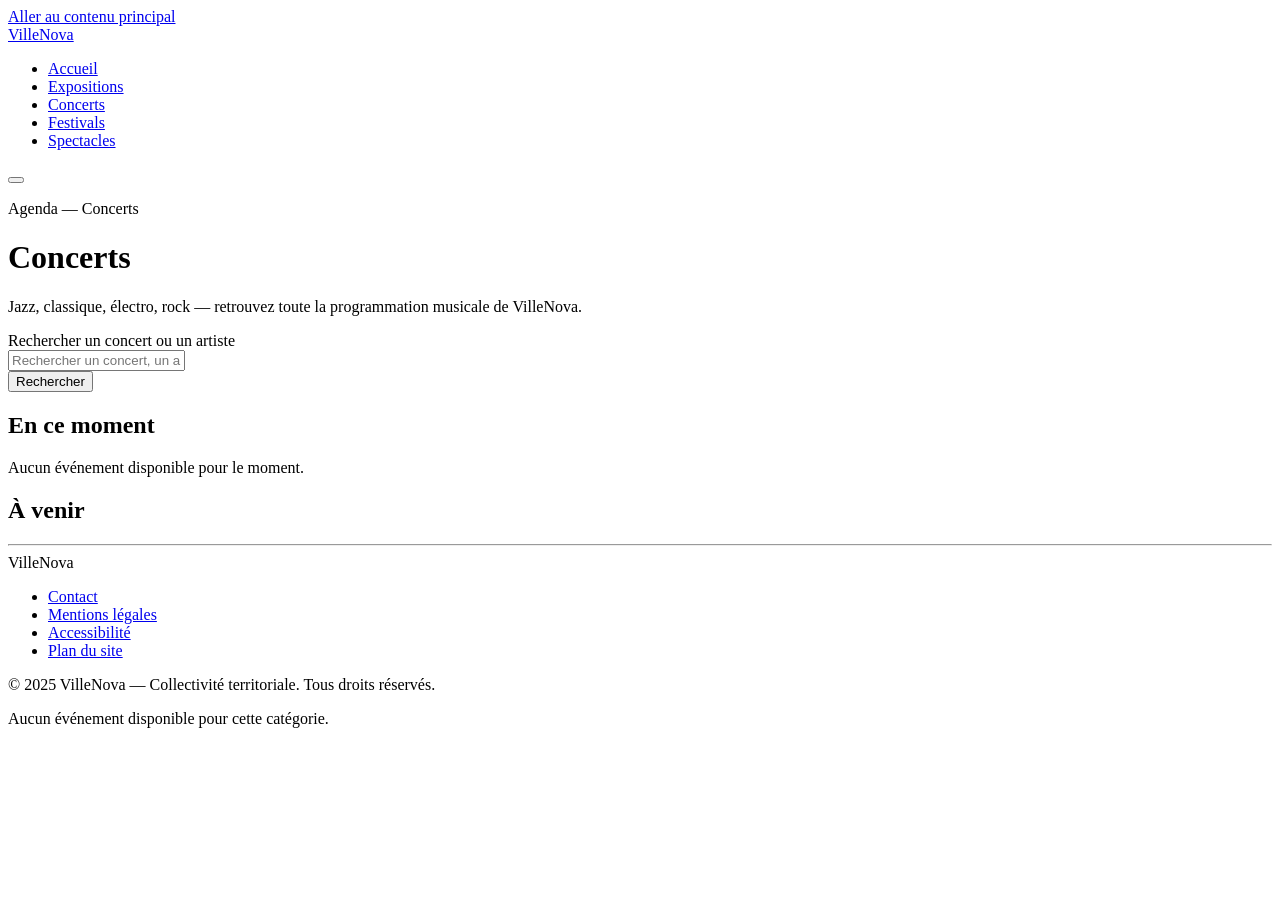
==== html/concerts.html @ 8671c9f1 "rajout du projet" ====
<!DOCTYPE html>
<html lang="fr">
<head>
  <meta charset="UTF-8" />
  <meta name="viewport" content="width=device-width, initial-scale=1.0" />
  <title>Concerts — VilleNova</title>
  <link href="https://fonts.googleapis.com/css2?family=Playfair+Display:wght@400;700&family=Inter:wght@400;500;600&display=swap" rel="stylesheet" />
  <link rel="stylesheet" href="../sass/style.css" />
</head>
<body data-page="concerts">

  <nav aria-label="Navigation principale">
    <a href="index.html" class="logo" aria-label="VilleNova — Retour à l'accueil">VilleNova</a>
    <ul class="nav-links" role="list">
      <li><a href="index.html">Accueil</a></li>
      <li><a href="expositions.html">Expositions</a></li>
      <li><a href="concerts.html" class="active-concert" aria-current="page">Concerts</a></li>
      <li><a href="festivals.html">Festivals</a></li>
      <li><a href="spectacles.html">Spectacles</a></li>
    </ul>
  </nav>

  <main id="contenu-principal">

    <div class="page-header concert" aria-labelledby="page-titre">
      <div class="page-header-inner">
        <p class="page-label">Agenda — Concerts</p>
        <h1 id="page-titre">Concerts</h1>
        <p>Jazz, classique, électro, rock — retrouvez toute la programmation musicale de VilleNova.</p>
        <div class="search-wrap">
          <form role="search" aria-label="Rechercher un concert">
            <label for="search-concert" class="sr-only">Rechercher un concert ou un artiste</label>
            <div class="search-bar concert">
              <input id="search-concert" type="text" placeholder="Rechercher un concert, un artiste…" autocomplete="off" />
            </div>
            <button class="btn-search concert" type="submit">Rechercher</button>
          </form>
        </div>
      </div>
    </div>

    <section class="section" aria-labelledby="titre-en-cours">
      <div class="section-header concert">
        <h2 id="titre-en-cours">En ce moment</h2>
        <span class="count" id="count-en-cours" aria-live="polite"></span>
      </div>
      <div class="cards" id="cards-en-cours" aria-label="Concerts en cours">
        <p role="status">Chargement…</p>
      </div>
    </section>

    <section class="section" aria-labelledby="titre-avenir">
      <div class="section-header concert">
        <h2 id="titre-avenir">À venir</h2>
        <span class="count" id="count-avenir" aria-live="polite"></span>
      </div>
      <div class="cards" id="cards-avenir" aria-label="Concerts à venir">
        <p role="status">Chargement…</p>
      </div>
    </section>

  </main>

  <hr />
  <footer>
    <div class="footer-inner">
      <span class="footer-logo">VilleNova</span>
      <ul class="footer-links">
        <li><a href="#">Contact</a></li>
        <li><a href="#">Mentions légales</a></li>
        <li><a href="#">Accessibilité</a></li>
        <li><a href="#">Plan du site</a></li>
      </ul>
      <p class="footer-copy">© 2025 VilleNova — Collectivité territoriale. Tous droits réservés.</p>
    </div>
  </footer>
  <script src="../Java/api.js"></script>
</body>
</html>
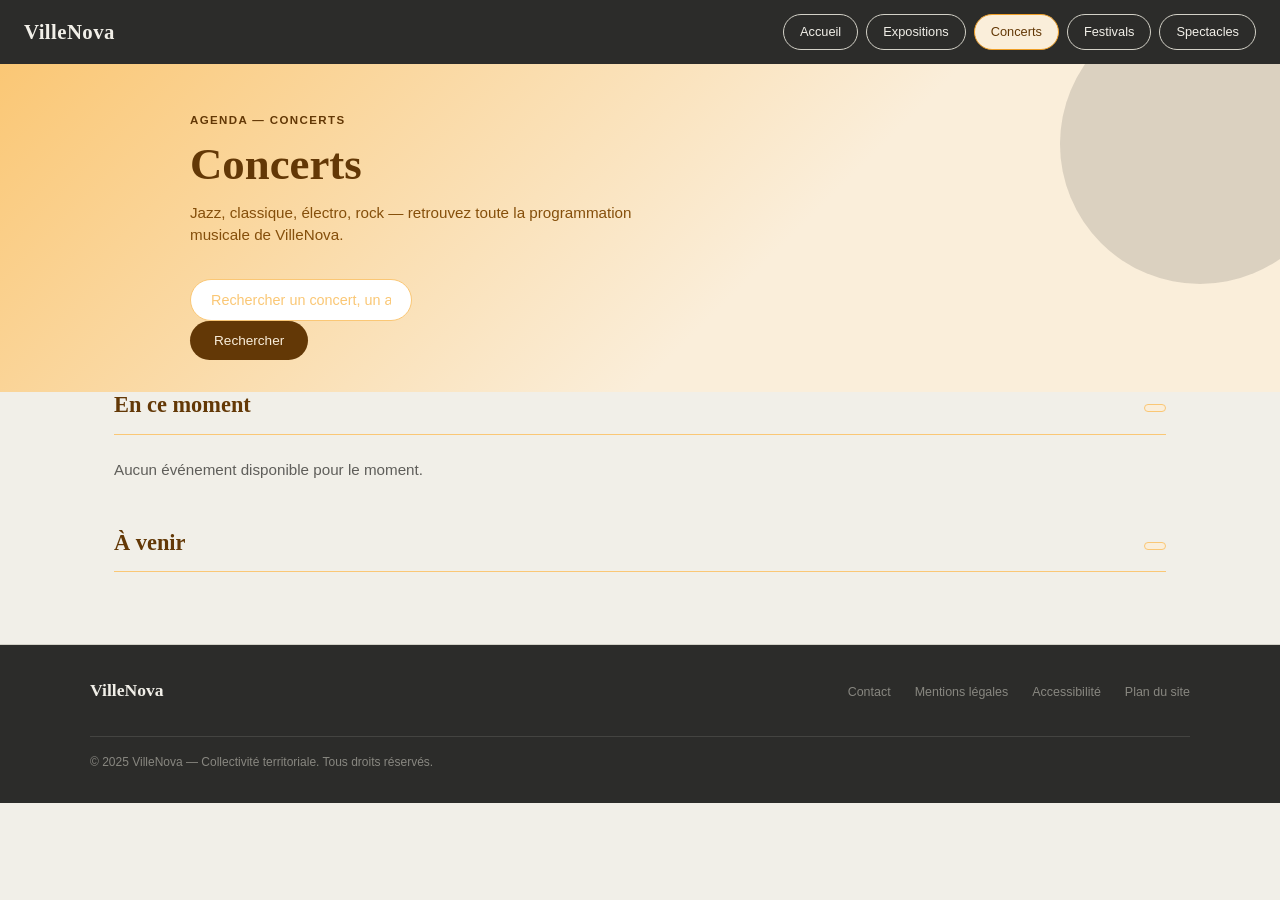
==== commit eca9b27c: "index mis dans root" ====
--- a/html/concerts.html
+++ b/html/concerts.html
@@ -5,14 +5,14 @@
   <meta name="viewport" content="width=device-width, initial-scale=1.0" />
   <title>Concerts — VilleNova</title>
   <link href="https://fonts.googleapis.com/css2?family=Playfair+Display:wght@400;700&family=Inter:wght@400;500;600&display=swap" rel="stylesheet" />
-  <link rel="stylesheet" href="../sass/style.css" />
+  <link rel="stylesheet" href="../Sass/style.css" />
 </head>
 <body data-page="concerts">
 
   <nav aria-label="Navigation principale">
-    <a href="index.html" class="logo" aria-label="VilleNova — Retour à l'accueil">VilleNova</a>
+    <a href="../index.html" class="logo" aria-label="VilleNova — Retour à l'accueil">VilleNova</a>
     <ul class="nav-links" role="list">
-      <li><a href="index.html">Accueil</a></li>
+      <li><a href="../index.html">Accueil</a></li>
       <li><a href="expositions.html">Expositions</a></li>
       <li><a href="concerts.html" class="active-concert" aria-current="page">Concerts</a></li>
       <li><a href="festivals.html">Festivals</a></li>
--- a/Sass/style.css
+++ b/Sass/style.css
@@ -0,0 +1,1449 @@
+*,
+*::before,
+*::after {
+  box-sizing: border-box;
+  margin: 0;
+  padding: 0;
+}
+
+body {
+  background: #F1EFE8;
+  color: #2C2C2A;
+  font-family: "Inter", sans-serif;
+  min-height: 100vh;
+  line-height: 1.5;
+}
+
+a {
+  color: inherit;
+  text-decoration: none;
+}
+
+ul {
+  list-style: none;
+}
+
+img {
+  display: block;
+  max-width: 100%;
+}
+
+h1, h2, h3 {
+  font-family: "Playfair Display", serif;
+  line-height: 1.15;
+}
+
+h1 {
+  font-size: clamp(1.8rem, 4vw, 2.8rem);
+  color: #2C2C2A;
+}
+
+h2 {
+  font-size: 1.4rem;
+  color: #2C2C2A;
+}
+
+h3 {
+  font-size: 1rem;
+}
+
+p {
+  font-size: 0.95rem;
+  color: #5F5E5A;
+}
+
+nav {
+  background: #2C2C2A;
+  padding: 0 24px;
+  display: flex;
+  align-items: center;
+  justify-content: space-between;
+  height: 64px;
+  position: sticky;
+  top: 0;
+  z-index: 100;
+}
+nav .logo {
+  font-family: "Playfair Display", serif;
+  color: #F1EFE8;
+  font-size: 1.3rem;
+  font-weight: 700;
+  letter-spacing: 0.02em;
+}
+nav .nav-links {
+  display: flex;
+  gap: 8px;
+}
+nav .nav-links a {
+  display: block;
+  padding: 7px 16px;
+  border-radius: 999px;
+  font-size: 0.8rem;
+  font-weight: 500;
+  color: #F1EFE8;
+  border: 0.5px solid #D3D1C7;
+  transition: border-color 0.2s;
+}
+nav .nav-links a:hover {
+  border-color: #888780;
+}
+nav .nav-links a.active-accueil {
+  background: #D3D1C7;
+  color: #2C2C2A;
+  border-color: #D3D1C7;
+}
+nav .nav-links a.active-expo {
+  background: #E6F1FB;
+  color: #0C447C;
+  border-color: #378ADD;
+}
+nav .nav-links a.active-concert {
+  background: #FAEEDA;
+  color: #633806;
+  border-color: #EF9F27;
+}
+nav .nav-links a.active-festival {
+  background: #EEEDFE;
+  color: #3C3489;
+  border-color: #7F77DD;
+}
+nav .nav-links a.active-spectacle {
+  background: #E1F5EE;
+  color: #085041;
+  border-color: #1D9E75;
+}
+@media (max-width: 768px) {
+  nav {
+    padding: 0 16px;
+  }
+  nav .nav-links {
+    display: none;
+    flex-direction: column;
+    position: absolute;
+    top: 64px;
+    left: 0;
+    right: 0;
+    background: #2C2C2A;
+    padding: 16px;
+    gap: 6px;
+    border-top: 0.5px solid #444441;
+  }
+  nav .nav-links.open {
+    display: flex;
+  }
+  nav .nav-links a {
+    border-radius: 8px;
+    padding: 10px 16px;
+  }
+}
+
+.page-header {
+  padding: 48px 24px 32px;
+  position: relative;
+  overflow: hidden;
+}
+.page-header::before {
+  content: "";
+  position: absolute;
+  top: -60px;
+  right: -60px;
+  width: 280px;
+  height: 280px;
+  border-radius: 50%;
+  opacity: 0.15;
+  background: currentColor;
+}
+.page-header-inner {
+  max-width: 900px;
+  margin: 0 auto;
+  position: relative;
+}
+.page-header .page-label {
+  font-size: 0.72rem;
+  font-weight: 600;
+  letter-spacing: 0.12em;
+  text-transform: uppercase;
+  margin-bottom: 0.6rem;
+}
+.page-header h1 {
+  margin-bottom: 0.7rem;
+}
+.page-header p {
+  max-width: 500px;
+  margin-bottom: 32px;
+}
+.page-header.expo {
+  background: linear-gradient(135deg, #B5D4F4 0%, #E6F1FB 60%);
+}
+.page-header.expo h1, .page-header.expo .page-label {
+  color: #0C447C;
+}
+.page-header.expo p {
+  color: #185FA5;
+}
+.page-header.concert {
+  background: linear-gradient(135deg, #FAC775 0%, #FAEEDA 60%);
+}
+.page-header.concert h1, .page-header.concert .page-label {
+  color: #633806;
+}
+.page-header.concert p {
+  color: #854F0B;
+}
+.page-header.festival {
+  background: linear-gradient(135deg, #CECBF6 0%, #EEEDFE 60%);
+}
+.page-header.festival h1, .page-header.festival .page-label {
+  color: #3C3489;
+}
+.page-header.festival p {
+  color: #534AB7;
+}
+.page-header.spectacle {
+  background: linear-gradient(135deg, #9FE1CB 0%, #E1F5EE 60%);
+}
+.page-header.spectacle h1, .page-header.spectacle .page-label {
+  color: #085041;
+}
+.page-header.spectacle p {
+  color: #0F6E56;
+}
+@media (max-width: 768px) {
+  .page-header {
+    padding: 32px 16px 24px;
+  }
+}
+
+.hero {
+  padding: 48px 24px 32px;
+  max-width: 900px;
+  margin: 0 auto;
+}
+.hero .hero-label {
+  font-size: 0.75rem;
+  font-weight: 600;
+  letter-spacing: 0.12em;
+  text-transform: uppercase;
+  color: #888780;
+  margin-bottom: 16px;
+}
+.hero h1 {
+  margin-bottom: 16px;
+}
+.hero p {
+  margin-bottom: 32px;
+  max-width: 560px;
+}
+@media (max-width: 768px) {
+  .hero {
+    padding: 32px 16px 24px;
+  }
+}
+
+.search-wrap {
+  display: flex;
+  gap: 12px;
+  max-width: 560px;
+}
+@media (max-width: 768px) {
+  .search-wrap {
+    flex-direction: column;
+  }
+}
+
+.search-bar {
+  flex: 1;
+  display: flex;
+  align-items: center;
+  gap: 10px;
+  background: #fff;
+  border: 1px solid #D3D1C7;
+  border-radius: 999px;
+  padding: 12px 20px;
+  transition: border-color 0.2s;
+}
+.search-bar:focus-within {
+  border-color: #2C2C2A;
+}
+.search-bar svg {
+  flex-shrink: 0;
+  color: #888780;
+}
+.search-bar input {
+  flex: 1;
+  border: none;
+  outline: none;
+  font-size: 0.9rem;
+  font-family: "Inter", sans-serif;
+  color: #2C2C2A;
+  background: transparent;
+}
+.search-bar input::placeholder {
+  color: #888780;
+}
+.search-bar.expo {
+  border-color: #85B7EB;
+}
+.search-bar.expo input::placeholder {
+  color: #85B7EB;
+}
+.search-bar.expo:focus-within {
+  border-color: #378ADD;
+}
+.search-bar.concert {
+  border-color: #FAC775;
+}
+.search-bar.concert input::placeholder {
+  color: #FAC775;
+}
+.search-bar.concert:focus-within {
+  border-color: #EF9F27;
+}
+.search-bar.festival {
+  border-color: #CECBF6;
+}
+.search-bar.festival input::placeholder {
+  color: #CECBF6;
+}
+.search-bar.festival:focus-within {
+  border-color: #7F77DD;
+}
+.search-bar.spectacle {
+  border-color: #9FE1CB;
+}
+.search-bar.spectacle input::placeholder {
+  color: #9FE1CB;
+}
+.search-bar.spectacle:focus-within {
+  border-color: #1D9E75;
+}
+
+.btn-search {
+  background: #2C2C2A;
+  color: #F1EFE8;
+  border: none;
+  border-radius: 999px;
+  padding: 12px 24px;
+  font-size: 0.85rem;
+  font-weight: 500;
+  font-family: "Inter", sans-serif;
+  cursor: pointer;
+  transition: opacity 0.2s;
+  white-space: nowrap;
+}
+.btn-search:hover {
+  opacity: 0.85;
+}
+.btn-search.expo {
+  background: #0C447C;
+  color: #E6F1FB;
+}
+.btn-search.concert {
+  background: #633806;
+  color: #FAEEDA;
+}
+.btn-search.festival {
+  background: #3C3489;
+  color: #EEEDFE;
+}
+.btn-search.spectacle {
+  background: #085041;
+  color: #E1F5EE;
+}
+
+.filter-row {
+  padding: 24px 24px 32px;
+  max-width: 1100px;
+  margin: 0 auto;
+  display: flex;
+  gap: 8px;
+  flex-wrap: wrap;
+  align-items: center;
+}
+.filter-row .filter-label {
+  font-size: 0.78rem;
+  color: #888780;
+  font-weight: 500;
+  margin-right: 4px;
+}
+@media (max-width: 768px) {
+  .filter-row {
+    padding: 16px;
+  }
+}
+
+.chip {
+  padding: 6px 16px;
+  border-radius: 999px;
+  font-size: 0.78rem;
+  font-weight: 500;
+  border: 1px solid #D3D1C7;
+  background: transparent;
+  color: #5F5E5A;
+  cursor: pointer;
+  transition: all 0.2s;
+  font-family: "Inter", sans-serif;
+}
+.chip:hover, .chip.active {
+  background: #2C2C2A;
+  color: #F1EFE8;
+  border-color: #2C2C2A;
+}
+.chip.expo {
+  border-color: #85B7EB;
+  color: #185FA5;
+}
+.chip.expo:hover, .chip.expo.active {
+  background: #378ADD;
+  color: #E6F1FB;
+  border-color: #378ADD;
+}
+.chip.concert {
+  border-color: #FAC775;
+  color: #854F0B;
+}
+.chip.concert:hover, .chip.concert.active {
+  background: #EF9F27;
+  color: #412402;
+  border-color: #EF9F27;
+}
+.chip.festival {
+  border-color: #CECBF6;
+  color: #534AB7;
+}
+.chip.festival:hover, .chip.festival.active {
+  background: #7F77DD;
+  color: #EEEDFE;
+  border-color: #7F77DD;
+}
+.chip.spectacle {
+  border-color: #9FE1CB;
+  color: #0F6E56;
+}
+.chip.spectacle:hover, .chip.spectacle.active {
+  background: #1D9E75;
+  color: #E1F5EE;
+  border-color: #1D9E75;
+}
+
+.section {
+  max-width: 1100px;
+  margin: 0 auto;
+  padding: 0 24px 48px;
+}
+@media (max-width: 768px) {
+  .section {
+    padding: 0 16px 32px;
+  }
+}
+
+.section-header {
+  display: flex;
+  align-items: baseline;
+  justify-content: space-between;
+  margin-bottom: 24px;
+  padding-bottom: 16px;
+  border-bottom: 0.5px solid #D3D1C7;
+}
+.section-header h2 {
+  font-family: "Playfair Display", serif;
+  font-size: 1.4rem;
+}
+.section-header .see-all {
+  font-size: 0.8rem;
+  color: #888780;
+  font-weight: 500;
+  transition: color 0.2s;
+}
+.section-header .see-all:hover {
+  color: #2C2C2A;
+}
+.section-header .count {
+  font-size: 0.78rem;
+  padding: 3px 10px;
+  border-radius: 999px;
+}
+.section-header.expo {
+  border-color: #85B7EB;
+}
+.section-header.expo h2 {
+  color: #0C447C;
+}
+.section-header.expo .count {
+  color: #185FA5;
+  background: #E6F1FB;
+  border: 1px solid #B5D4F4;
+}
+.section-header.concert {
+  border-color: #FAC775;
+}
+.section-header.concert h2 {
+  color: #633806;
+}
+.section-header.concert .count {
+  color: #854F0B;
+  background: #FAEEDA;
+  border: 1px solid #FAC775;
+}
+.section-header.festival {
+  border-color: #CECBF6;
+}
+.section-header.festival h2 {
+  color: #3C3489;
+}
+.section-header.festival .count {
+  color: #534AB7;
+  background: #EEEDFE;
+  border: 1px solid #CECBF6;
+}
+.section-header.spectacle {
+  border-color: #9FE1CB;
+}
+.section-header.spectacle h2 {
+  color: #085041;
+}
+.section-header.spectacle .count {
+  color: #0F6E56;
+  background: #E1F5EE;
+  border: 1px solid #9FE1CB;
+}
+
+.cards {
+  display: grid;
+  grid-template-columns: repeat(auto-fill, minmax(260px, 1fr));
+  gap: 16px;
+}
+@media (max-width: 768px) {
+  .cards {
+    grid-template-columns: 1fr 1fr;
+    gap: 12px;
+  }
+}
+@media (max-width: 480px) {
+  .cards {
+    grid-template-columns: 1fr;
+  }
+}
+
+.card {
+  background: #fff;
+  border-radius: 12px;
+  border: 0.5px solid #D3D1C7;
+  overflow: hidden;
+  transition: transform 0.2s, box-shadow 0.2s;
+  text-decoration: none;
+  color: inherit;
+  display: block;
+}
+.card:hover {
+  transform: translateY(-3px);
+  box-shadow: 0 8px 24px rgba(44, 44, 42, 0.1);
+}
+.card.expo {
+  border-color: #B5D4F4;
+}
+.card.expo:hover {
+  box-shadow: 0 8px 24px rgba(12, 68, 124, 0.12);
+}
+.card.concert {
+  border-color: #FAC775;
+}
+.card.concert:hover {
+  box-shadow: 0 8px 24px rgba(99, 56, 6, 0.12);
+}
+.card.festival {
+  border-color: #CECBF6;
+}
+.card.festival:hover {
+  box-shadow: 0 8px 24px rgba(60, 52, 137, 0.12);
+}
+.card.spectacle {
+  border-color: #9FE1CB;
+}
+.card.spectacle:hover {
+  box-shadow: 0 8px 24px rgba(8, 80, 65, 0.12);
+}
+
+.card-img-wrap {
+  position: relative;
+  height: 160px;
+  overflow: hidden;
+}
+.card-img-wrap img {
+  width: 100%;
+  height: 100%;
+  object-fit: cover;
+}
+
+.card-img-placeholder {
+  width: 100%;
+  height: 160px;
+  display: flex;
+  align-items: center;
+  justify-content: center;
+}
+
+.card-body {
+  padding: 14px 16px 16px;
+}
+
+.card-title {
+  font-family: "Playfair Display", serif;
+  font-size: 1rem;
+  margin-bottom: 8px;
+  line-height: 1.3;
+}
+.card-title.expo {
+  color: #0C447C;
+}
+.card-title.concert {
+  color: #633806;
+}
+.card-title.festival {
+  color: #3C3489;
+}
+.card-title.spectacle {
+  color: #085041;
+}
+
+.card-meta {
+  display: flex;
+  flex-direction: column;
+  gap: 4px;
+}
+
+.meta-row {
+  display: flex;
+  align-items: center;
+  gap: 6px;
+  font-size: 0.78rem;
+}
+.meta-row svg {
+  flex-shrink: 0;
+}
+.meta-row.expo {
+  color: #185FA5;
+}
+.meta-row.concert {
+  color: #854F0B;
+}
+.meta-row.festival {
+  color: #534AB7;
+}
+.meta-row.spectacle {
+  color: #0F6E56;
+}
+
+.card-tag {
+  display: inline-block;
+  margin-top: 10px;
+  padding: 3px 10px;
+  border-radius: 999px;
+  font-size: 0.7rem;
+}
+.card-tag.expo {
+  background: #E6F1FB;
+  color: #0C447C;
+  border: 1px solid #B5D4F4;
+}
+.card-tag.concert {
+  background: #FAEEDA;
+  color: #633806;
+  border: 1px solid #FAC775;
+}
+.card-tag.festival {
+  background: #EEEDFE;
+  color: #3C3489;
+  border: 1px solid #CECBF6;
+}
+.card-tag.spectacle {
+  background: #E1F5EE;
+  color: #085041;
+  border: 1px solid #9FE1CB;
+}
+
+.card-highlight {
+  border-radius: 12px;
+  padding: 32px;
+  display: flex;
+  flex-direction: column;
+  justify-content: flex-end;
+  min-height: 220px;
+  text-decoration: none;
+  position: relative;
+  overflow: hidden;
+  transition: transform 0.2s, box-shadow 0.2s;
+}
+.card-highlight::before {
+  content: "";
+  position: absolute;
+  top: -30px;
+  right: -30px;
+  width: 150px;
+  height: 150px;
+  border-radius: 50%;
+}
+.card-highlight:hover {
+  transform: translateY(-3px);
+}
+.card-highlight .badge {
+  position: static;
+  display: inline-block;
+  margin-bottom: 16px;
+}
+.card-highlight .card-title {
+  font-size: 1.2rem;
+  margin-bottom: 8px;
+}
+.card-highlight.expo {
+  background: #0C447C;
+}
+.card-highlight.expo::before {
+  background: rgba(55, 138, 221, 0.25);
+}
+.card-highlight.expo:hover {
+  box-shadow: 0 8px 24px rgba(12, 68, 124, 0.3);
+}
+.card-highlight.expo .card-title {
+  color: #E6F1FB;
+}
+.card-highlight.expo .meta-row {
+  color: #85B7EB;
+}
+.card-highlight.concert {
+  background: #633806;
+}
+.card-highlight.concert::before {
+  background: rgba(239, 159, 39, 0.2);
+}
+.card-highlight.concert:hover {
+  box-shadow: 0 8px 24px rgba(99, 56, 6, 0.3);
+}
+.card-highlight.concert .card-title {
+  color: #FAEEDA;
+}
+.card-highlight.concert .meta-row {
+  color: #FAC775;
+}
+.card-highlight.festival {
+  background: #3C3489;
+}
+.card-highlight.festival::before {
+  background: rgba(127, 119, 221, 0.25);
+}
+.card-highlight.festival:hover {
+  box-shadow: 0 8px 24px rgba(60, 52, 137, 0.3);
+}
+.card-highlight.festival .card-title {
+  color: #EEEDFE;
+}
+.card-highlight.festival .meta-row {
+  color: #CECBF6;
+}
+.card-highlight.spectacle {
+  background: #085041;
+}
+.card-highlight.spectacle::before {
+  background: rgba(29, 158, 117, 0.25);
+}
+.card-highlight.spectacle:hover {
+  box-shadow: 0 8px 24px rgba(8, 80, 65, 0.3);
+}
+.card-highlight.spectacle .card-title {
+  color: #E1F5EE;
+}
+.card-highlight.spectacle .meta-row {
+  color: #9FE1CB;
+}
+
+.badge {
+  position: absolute;
+  top: 10px;
+  left: 10px;
+  padding: 4px 12px;
+  border-radius: 999px;
+  font-size: 0.72rem;
+  font-weight: 600;
+  letter-spacing: 0.04em;
+}
+.badge.expo {
+  background: #378ADD;
+  color: #E6F1FB;
+}
+.badge.concert {
+  background: #EF9F27;
+  color: #412402;
+}
+.badge.festival {
+  background: #7F77DD;
+  color: #EEEDFE;
+}
+.badge.spectacle {
+  background: #1D9E75;
+  color: #E1F5EE;
+}
+
+hr {
+  border: none;
+  border-top: 0.5px solid #D3D1C7;
+  margin: 0;
+}
+
+footer {
+  background: #2C2C2A;
+  padding: 32px 24px;
+}
+footer .footer-inner {
+  max-width: 1100px;
+  margin: 0 auto;
+  display: flex;
+  align-items: center;
+  justify-content: space-between;
+  flex-wrap: wrap;
+  gap: 16px;
+}
+footer .footer-logo {
+  font-family: "Playfair Display", serif;
+  color: #F1EFE8;
+  font-size: 1.1rem;
+  font-weight: 700;
+}
+footer .footer-links {
+  display: flex;
+  gap: 24px;
+  flex-wrap: wrap;
+}
+footer .footer-links a {
+  font-size: 0.78rem;
+  color: #888780;
+  transition: color 0.2s;
+}
+footer .footer-links a:hover {
+  color: #F1EFE8;
+}
+footer .footer-copy {
+  font-size: 0.75rem;
+  color: #888780;
+  width: 100%;
+  margin-top: 16px;
+  padding-top: 16px;
+  border-top: 0.5px solid #444441;
+}
+@media (max-width: 768px) {
+  footer {
+    padding: 24px 16px;
+  }
+}
+@media (max-width: 480px) {
+  footer .footer-inner {
+    flex-direction: column;
+    align-items: flex-start;
+  }
+}
+
+.modal-overlay {
+  display: none;
+  position: fixed;
+  inset: 0;
+  background: rgba(44, 44, 42, 0.7);
+  z-index: 1000;
+  align-items: center;
+  justify-content: center;
+  padding: 24px;
+}
+.modal-overlay.ouvert {
+  display: flex;
+}
+
+.modal-contenu {
+  background: #fff;
+  border-radius: 12px;
+  max-width: 620px;
+  width: 100%;
+  max-height: 90vh;
+  overflow-y: auto;
+  position: relative;
+  box-shadow: 0 24px 64px rgba(44, 44, 42, 0.25);
+}
+
+.modal-fermer {
+  position: absolute;
+  top: 16px;
+  right: 16px;
+  background: rgba(44, 44, 42, 0.15);
+  border: none;
+  border-radius: 50%;
+  width: 36px;
+  height: 36px;
+  font-size: 1rem;
+  cursor: pointer;
+  z-index: 10;
+  display: flex;
+  align-items: center;
+  justify-content: center;
+  transition: background 0.2s;
+}
+.modal-fermer:hover {
+  background: rgba(44, 44, 42, 0.3);
+}
+
+.modal-img {
+  width: 100%;
+  height: 240px;
+  object-fit: cover;
+  display: block;
+  border-radius: 12px 12px 0 0;
+}
+
+.modal-img-placeholder {
+  width: 100%;
+  height: 200px;
+  border-radius: 12px 12px 0 0;
+}
+
+.modal-body {
+  padding: 32px;
+}
+
+.modal-titre {
+  font-family: "Playfair Display", serif;
+  font-size: 1.5rem;
+  margin-bottom: 16px;
+  line-height: 1.2;
+}
+.expo .modal-titre {
+  color: #0C447C;
+}
+.concert .modal-titre {
+  color: #633806;
+}
+.festival .modal-titre {
+  color: #3C3489;
+}
+.spectacle .modal-titre {
+  color: #085041;
+}
+
+.modal-meta {
+  display: flex;
+  flex-direction: column;
+  gap: 8px;
+  margin-bottom: 24px;
+  padding: 16px;
+  border-radius: 8px;
+}
+.expo .modal-meta {
+  background: #E6F1FB;
+}
+.concert .modal-meta {
+  background: #FAEEDA;
+}
+.festival .modal-meta {
+  background: #EEEDFE;
+}
+.spectacle .modal-meta {
+  background: #E1F5EE;
+}
+
+.modal-meta-row {
+  font-size: 0.85rem;
+  font-weight: 500;
+}
+.expo .modal-meta-row {
+  color: #0C447C;
+}
+.concert .modal-meta-row {
+  color: #633806;
+}
+.festival .modal-meta-row {
+  color: #3C3489;
+}
+.spectacle .modal-meta-row {
+  color: #085041;
+}
+
+.modal-description {
+  font-size: 0.92rem;
+  color: #5F5E5A;
+  line-height: 1.6;
+  margin-bottom: 16px;
+}
+
+.modal-description-longue {
+  font-size: 0.88rem;
+  color: #888780;
+  line-height: 1.6;
+  padding-top: 16px;
+  border-top: 0.5px solid #D3D1C7;
+}
+
+@media (max-width: 480px) {
+  .modal-overlay {
+    padding: 8px;
+    align-items: flex-end;
+  }
+  .modal-contenu {
+    max-height: 85vh;
+    border-radius: 12px 12px 0 0;
+  }
+}
+.sr-only {
+  position: absolute;
+  width: 1px;
+  height: 1px;
+  padding: 0;
+  margin: -1px;
+  overflow: hidden;
+  clip: rect(0, 0, 0, 0);
+  white-space: nowrap;
+  border: 0;
+}
+
+.skip-link {
+  position: absolute;
+  top: -100%;
+  left: 16px;
+  background: #2C2C2A;
+  color: #F1EFE8;
+  padding: 10px 20px;
+  border-radius: 8px;
+  font-size: 0.9rem;
+  font-weight: 600;
+  z-index: 9999;
+  text-decoration: none;
+  transition: top 0.2s;
+}
+.skip-link:focus {
+  top: 16px;
+}
+
+:focus-visible {
+  outline: 3px solid #2563EB;
+  outline-offset: 3px;
+  border-radius: 2px;
+}
+
+:focus:not(:focus-visible) {
+  outline: none;
+}
+
+.card {
+  display: flex;
+  flex-direction: column;
+}
+.card .card-link {
+  flex: 1;
+  display: block;
+  text-decoration: none;
+  color: inherit;
+  transition: opacity 0.15s;
+}
+.card .card-link:hover {
+  opacity: 0.95;
+}
+
+.btn-detail {
+  display: block;
+  margin: 0 16px 16px;
+  padding: 9px 16px;
+  border-radius: 999px;
+  font-size: 0.78rem;
+  font-weight: 600;
+  text-align: center;
+  text-decoration: none;
+  border: 1.5px solid transparent;
+  transition: all 0.2s;
+  font-family: "Inter", sans-serif;
+}
+.btn-detail.expo {
+  color: #0C447C;
+  border-color: #B5D4F4;
+  background: #E6F1FB;
+}
+.btn-detail.expo:hover {
+  background: #378ADD;
+  color: #E6F1FB;
+  border-color: #378ADD;
+}
+.btn-detail.concert {
+  color: #633806;
+  border-color: #FAC775;
+  background: #FAEEDA;
+}
+.btn-detail.concert:hover {
+  background: #EF9F27;
+  color: #412402;
+  border-color: #EF9F27;
+}
+.btn-detail.festival {
+  color: #3C3489;
+  border-color: #CECBF6;
+  background: #EEEDFE;
+}
+.btn-detail.festival:hover {
+  background: #7F77DD;
+  color: #EEEDFE;
+  border-color: #7F77DD;
+}
+.btn-detail.spectacle {
+  color: #085041;
+  border-color: #9FE1CB;
+  background: #E1F5EE;
+}
+.btn-detail.spectacle:hover {
+  background: #1D9E75;
+  color: #E1F5EE;
+  border-color: #1D9E75;
+}
+.btn-detail.light {
+  background: rgba(255, 255, 255, 0.15);
+  border-color: rgba(255, 255, 255, 0.4);
+  color: #fff;
+  margin: 16px 0 0;
+}
+.btn-detail.light:hover {
+  background: rgba(255, 255, 255, 0.3);
+}
+
+.card-highlight {
+  display: flex;
+  flex-direction: column;
+}
+.card-highlight .card-highlight-link {
+  flex: 1;
+  display: block;
+  text-decoration: none;
+  color: inherit;
+}
+
+.burger {
+  display: none;
+  flex-direction: column;
+  justify-content: center;
+  gap: 5px;
+  background: transparent;
+  border: 1px solid rgba(241, 239, 232, 0.3);
+  border-radius: 8px;
+  padding: 8px 10px;
+  cursor: pointer;
+  transition: border-color 0.2s;
+}
+.burger span {
+  display: block;
+  width: 20px;
+  height: 2px;
+  background: #F1EFE8;
+  border-radius: 2px;
+  transition: transform 0.25s, opacity 0.25s;
+}
+.burger:hover {
+  border-color: rgba(241, 239, 232, 0.7);
+}
+.burger.open span:nth-child(1) {
+  transform: translateY(7px) rotate(45deg);
+}
+.burger.open span:nth-child(2) {
+  opacity: 0;
+}
+.burger.open span:nth-child(3) {
+  transform: translateY(-7px) rotate(-45deg);
+}
+@media (max-width: 768px) {
+  .burger {
+    display: flex;
+  }
+}
+
+.detail-contenu {
+  max-width: 1100px;
+  margin: 0 auto;
+  padding: 32px 24px 48px;
+}
+@media (max-width: 768px) {
+  .detail-contenu {
+    padding: 24px 16px 32px;
+  }
+}
+
+.btn-retour {
+  display: inline-flex;
+  align-items: center;
+  gap: 8px;
+  font-size: 0.82rem;
+  font-weight: 600;
+  color: #5F5E5A;
+  text-decoration: none;
+  padding: 8px 14px;
+  border-radius: 999px;
+  border: 1px solid #D3D1C7;
+  margin-bottom: 32px;
+  transition: all 0.2s;
+  background: #fff;
+}
+.btn-retour:hover {
+  color: #2C2C2A;
+  border-color: #2C2C2A;
+  background: #F1EFE8;
+}
+
+.detail-hero {
+  position: relative;
+  border-radius: 12px;
+  overflow: hidden;
+  margin-bottom: 32px;
+  min-height: 320px;
+}
+@media (max-width: 768px) {
+  .detail-hero {
+    min-height: 220px;
+  }
+}
+
+.detail-img {
+  width: 100%;
+  height: 380px;
+  object-fit: cover;
+  display: block;
+}
+@media (max-width: 768px) {
+  .detail-img {
+    height: 240px;
+  }
+}
+
+.detail-img-placeholder {
+  width: 100%;
+  height: 320px;
+}
+@media (max-width: 768px) {
+  .detail-img-placeholder {
+    height: 200px;
+  }
+}
+
+.detail-hero-overlay {
+  position: absolute;
+  bottom: 0;
+  left: 0;
+  right: 0;
+  padding: 32px;
+  background: linear-gradient(to top, rgba(0, 0, 0, 0.75) 0%, transparent 100%);
+}
+.detail-hero-overlay .detail-titre {
+  font-family: "Playfair Display", serif;
+  font-size: clamp(1.4rem, 3vw, 2rem);
+  color: #fff;
+  line-height: 1.2;
+  text-shadow: 0 2px 8px rgba(0, 0, 0, 0.3);
+}
+
+.detail-body {
+  display: grid;
+  grid-template-columns: 300px 1fr;
+  gap: 32px;
+  align-items: start;
+}
+@media (max-width: 768px) {
+  .detail-body {
+    grid-template-columns: 1fr;
+  }
+}
+
+.detail-sidebar {
+  position: sticky;
+  top: 80px;
+}
+@media (max-width: 768px) {
+  .detail-sidebar {
+    position: static;
+  }
+}
+
+.detail-meta {
+  border-radius: 12px;
+  padding: 24px;
+  display: flex;
+  flex-direction: column;
+  gap: 16px;
+}
+.detail-meta.expo {
+  background: #E6F1FB;
+  border: 1px solid #B5D4F4;
+}
+.detail-meta.concert {
+  background: #FAEEDA;
+  border: 1px solid #FAC775;
+}
+.detail-meta.festival {
+  background: #EEEDFE;
+  border: 1px solid #CECBF6;
+}
+.detail-meta.spectacle {
+  background: #E1F5EE;
+  border: 1px solid #9FE1CB;
+}
+
+.detail-meta-titre {
+  font-family: "Inter", sans-serif;
+  font-size: 0.7rem;
+  font-weight: 700;
+  letter-spacing: 0.1em;
+  text-transform: uppercase;
+  margin-bottom: 4px;
+}
+.expo .detail-meta-titre {
+  color: #0C447C;
+}
+.concert .detail-meta-titre {
+  color: #633806;
+}
+.festival .detail-meta-titre {
+  color: #3C3489;
+}
+.spectacle .detail-meta-titre {
+  color: #085041;
+}
+
+.detail-meta-item {
+  display: flex;
+  gap: 8px;
+  align-items: flex-start;
+}
+.detail-meta-item svg {
+  flex-shrink: 0;
+  margin-top: 3px;
+}
+.detail-meta-item div {
+  display: flex;
+  flex-direction: column;
+  gap: 2px;
+}
+.detail-meta-item strong {
+  font-size: 0.72rem;
+  font-weight: 600;
+  text-transform: uppercase;
+  letter-spacing: 0.06em;
+}
+.detail-meta-item span {
+  font-size: 0.88rem;
+}
+.detail-meta-item small {
+  font-size: 0.78rem;
+  opacity: 0.8;
+}
+.expo .detail-meta-item svg, .expo .detail-meta-item strong {
+  color: #0C447C;
+}
+.expo .detail-meta-item span {
+  color: #185FA5;
+}
+.concert .detail-meta-item svg, .concert .detail-meta-item strong {
+  color: #633806;
+}
+.concert .detail-meta-item span {
+  color: #854F0B;
+}
+.festival .detail-meta-item svg, .festival .detail-meta-item strong {
+  color: #3C3489;
+}
+.festival .detail-meta-item span {
+  color: #534AB7;
+}
+.spectacle .detail-meta-item svg, .spectacle .detail-meta-item strong {
+  color: #085041;
+}
+.spectacle .detail-meta-item span {
+  color: #0F6E56;
+}
+
+.btn-site {
+  display: inline-flex;
+  align-items: center;
+  justify-content: center;
+  gap: 8px;
+  width: 100%;
+  margin-top: 8px;
+  padding: 10px 16px;
+  border-radius: 999px;
+  font-size: 0.82rem;
+  font-weight: 600;
+  text-decoration: none;
+  transition: all 0.2s;
+  font-family: "Inter", sans-serif;
+}
+.btn-site.expo {
+  background: #0C447C;
+  color: #E6F1FB;
+}
+.btn-site.expo:hover {
+  background: #185FA5;
+}
+.btn-site.concert {
+  background: #633806;
+  color: #FAEEDA;
+}
+.btn-site.concert:hover {
+  background: #854F0B;
+}
+.btn-site.festival {
+  background: #3C3489;
+  color: #EEEDFE;
+}
+.btn-site.festival:hover {
+  background: #534AB7;
+}
+.btn-site.spectacle {
+  background: #085041;
+  color: #E1F5EE;
+}
+.btn-site.spectacle:hover {
+  background: #0F6E56;
+}
+
+.detail-section-titre {
+  font-family: "Playfair Display", serif;
+  font-size: 1.3rem;
+  margin-bottom: 24px;
+  padding-bottom: 16px;
+  border-bottom: 0.5px solid #D3D1C7;
+}
+.detail-section-titre.expo {
+  color: #0C447C;
+  border-color: #B5D4F4;
+}
+.detail-section-titre.concert {
+  color: #633806;
+  border-color: #FAC775;
+}
+.detail-section-titre.festival {
+  color: #3C3489;
+  border-color: #CECBF6;
+}
+.detail-section-titre.spectacle {
+  color: #085041;
+  border-color: #9FE1CB;
+}
+
+.detail-description {
+  font-size: 1rem;
+  color: #5F5E5A;
+  line-height: 1.7;
+  margin-bottom: 24px;
+}
+
+.detail-description-longue {
+  font-size: 0.92rem;
+  color: #888780;
+  line-height: 1.7;
+  padding-top: 24px;
+  border-top: 0.5px solid #D3D1C7;
+}
+
+.detail-not-found {
+  text-align: center;
+  padding: 48px 24px;
+  display: flex;
+  flex-direction: column;
+  align-items: center;
+  gap: 24px;
+}
